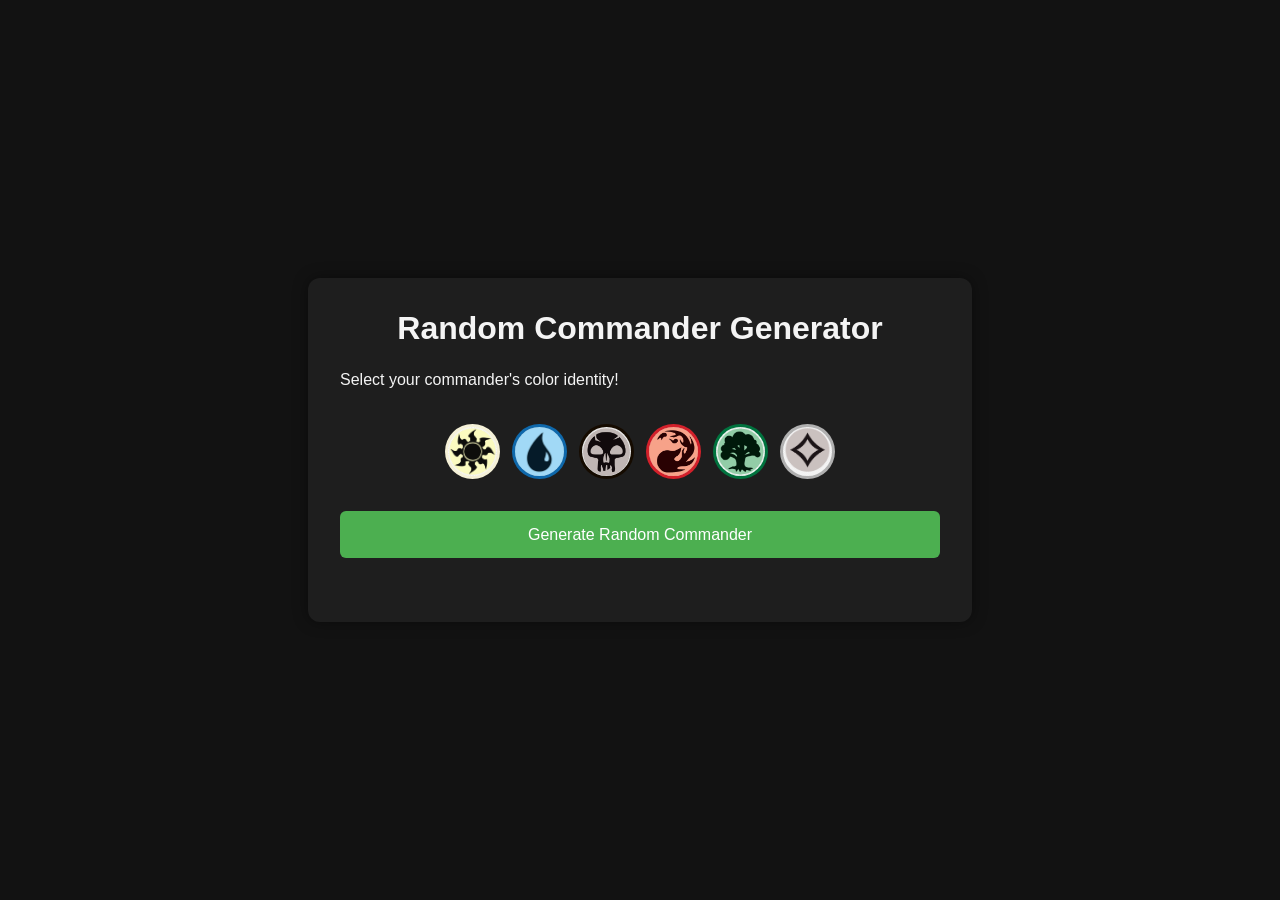
==== index.html @ 8d7a9170 "updating landing page file name to index" ====
<!DOCTYPE html>
<html lang="en">
<head>
  <meta charset="UTF-8" />
  <meta name="viewport" content="width=device-width, initial-scale=1.0" />
  <title>Random Commander Generator</title>
  <link rel="stylesheet" href="css/styles.css">
</head>
<body>
  <div class="container">
    <h1>Random Commander Generator</h1>

    <p>
      Select your commander's color identity!
    </p>

    <div class="color-selector">
      <button class="color-btn white" data-color="w">
        <img class="color-icon" src="colorIcons/white.jpg" alt="White icon">
      </button>
      <button class="color-btn blue" data-color="u">
        <img class="color-icon" src="colorIcons/Blue.jpg" alt="Blue icon">
      </button>
      <button class="color-btn black" data-color="b">
        <img class="color-icon" src="colorIcons/Black.jpg" alt="Black icon">
      </button>
      <button class="color-btn red" data-color="r">
        <img class="color-icon" src="colorIcons/Red.png" alt="Red icon">
      </button>
      <button class="color-btn green" data-color="g">
        <img class="color-icon" src="colorIcons/Green.jpg" alt="Green icon">
      </button>
      <button class="color-btn colorless" data-color="c">
        <img class="color-icon" src="colorIcons/Colorless.png" alt="Colorless icon">
      </button>
    </div>

    <button id="generateBtn">Generate Random Commander</button>

    <div id="error" class="error"></div>
    <div id="loading" class="loading"></div>

    <div id="result" class="result"></div>
  </div>

  <script src="js/script.js"></script>
</body>
</html>
---- css/styles.css ----
body {
      font-family: Arial, sans-serif;
      background: #121212;
      color: #f4f4f4;
      display: flex;
      justify-content: center;
      align-items: center;
      min-height: 100vh;
      margin: 0;
    }

    .container {
      background: #1e1e1e;
      padding: 2rem;
      border-radius: 12px;
      width: 90%;
      max-width: 600px;
      box-shadow: 0 0 15px rgba(0, 0, 0, 0.4);
    }

    h1 {
      margin-top: 0;
      text-align: center;
    }

    p {
      line-height: 1.5;
    }

    label {
      display: block;
      margin-top: 1rem;
      margin-bottom: 0.5rem;
    }

    input {
      width: 100%;
      padding: 0.75rem;
      border: none;
      border-radius: 6px;
      font-size: 1rem;
      box-sizing: border-box;
    }

    button {
      width: 100%;
      margin-top: 1rem;
      padding: 0.9rem;
      border: none;
      border-radius: 6px;
      background: #4caf50;
      color: white;
      font-size: 1rem;
      cursor: pointer;
      transition: background 0.2s ease;
    }

    button:hover {
      background: #45a049;
    }

    .error {
      color: #ff6b6b;
      margin-top: 1rem;
    }

    .result {
      margin-top: 2rem;
      text-align: center;
    }

    .result img {
      max-width: 100%;
      border-radius: 10px;
      margin-top: 1rem;
      box-shadow: 0 0 10px rgba(0, 0, 0, 0.5);
    }

    .loading {
      margin-top: 1rem;
      text-align: center;
      color: #cccccc;
    }

    .examples {
      margin-top: 0.5rem;
      color: #bbbbbb;
      font-size: 0.9rem;
    }

    .color-selector {
      display: flex;
      justify-content: center;
      gap: 0.75rem;
      flex-wrap: wrap;
      margin-top: 1rem;
      margin-bottom: 1rem;
    }

    .color-btn {
      width: 55px;
      height: 55px;
      border-radius: 50%;
      border: 3px solid transparent;
      font-weight: bold;
      font-size: 1rem;
      cursor: pointer;
      transition: transform 0.15s ease, border 0.15s ease, box-shadow 0.15s ease;
      position: relative;
      overflow: hidden;
      padding: 0;
      display: grid;
      place-items: center;
      color: white;
      text-shadow: 0 0 4px rgba(0, 0, 0, 0.75);
    }

    .color-btn:hover {
      transform: scale(1.08);
    }

    .color-btn img.color-icon {
      position: absolute;
      inset: 0;
      width: 100%;
      height: 100%;
      object-fit: cover;
      object-position: center;
      opacity: 0.95;
      transition: transform 0.2s ease, opacity 0.2s ease;
    }

    .color-btn:hover img.color-icon {
      transform: scale(1.05);
      opacity: 1;
    }

    .color-btn .color-label {
      position: relative;
      z-index: 1;
      display: block;
    }

    .color-btn.active {
      border: 3px solid #ffffff;
      box-shadow: 0 0 12px rgba(255,255,255,0.7);
    }

    .white {
      background: #f5f1d7;
      color: #000;
    }

    .blue {
      background: #0e68ab;
      color: white;
    }

    .black {
      background: #150b00;
      color: white;
    }

    .red {
      background: #d3202a;
      color: white;
    }

    .green {
      background: #00733e;
      color: white;
    }

    .colorless {
      background: #b0b0b0;
      color: black;
    }
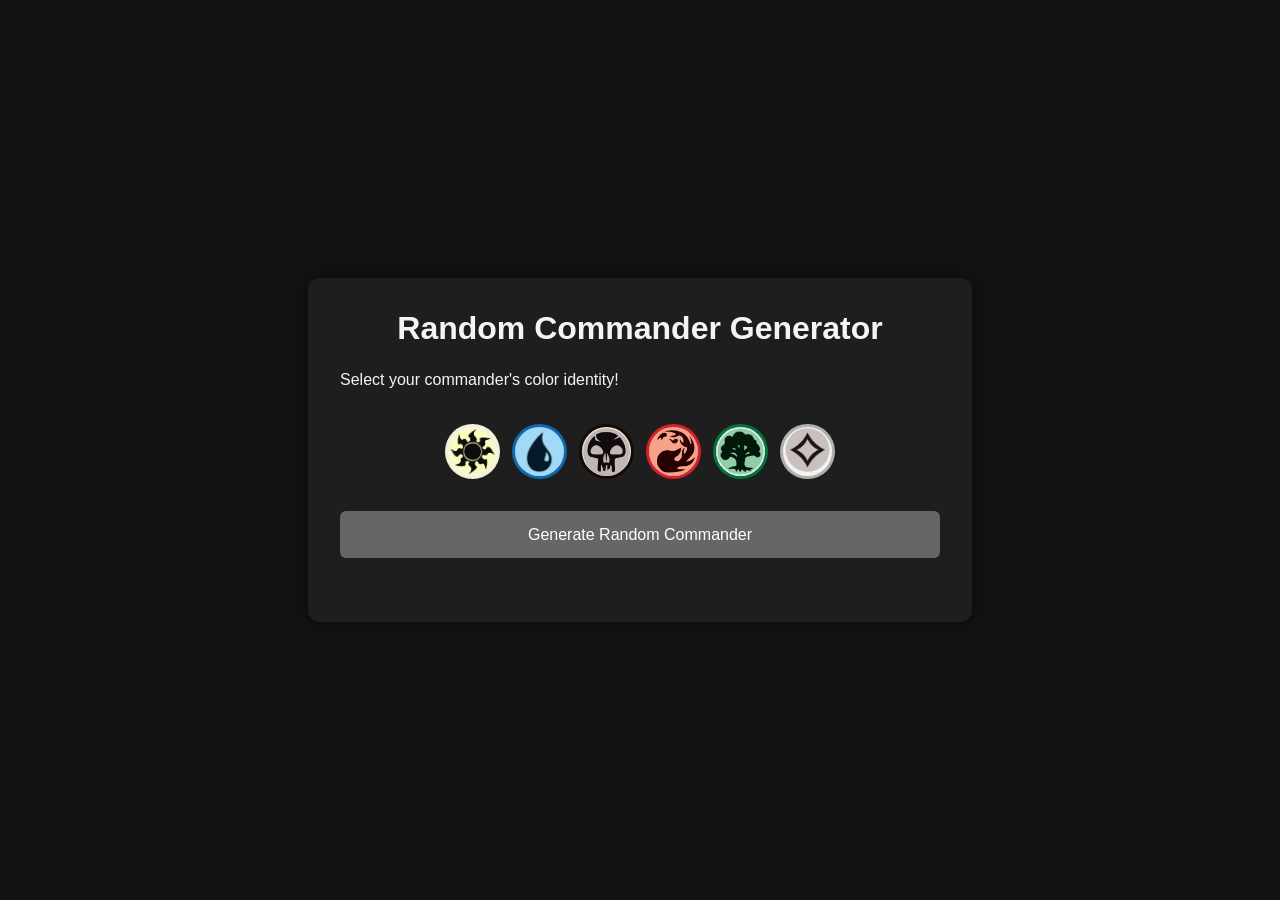
==== commit 270971e9: "Added more visibility to color selection. Updated the ui to let users set how many basic lands they " ====
--- a/index.html
+++ b/index.html
@@ -35,7 +35,7 @@
       </button>
     </div>
 
-    <button id="generateBtn">Generate Random Commander</button>
+    <button id="generateBtn" disabled>Generate Random Commander</button>
 
     <div id="error" class="error"></div>
     <div id="loading" class="loading"></div>
--- a/css/styles.css
+++ b/css/styles.css
@@ -57,6 +57,11 @@
 
     button:hover {
       background: #45a049;
+    }
+
+    button:disabled {
+      background: #666;
+      cursor: not-allowed;
     }
 
     .error {
@@ -128,6 +133,7 @@
       object-position: center;
       opacity: 0.95;
       transition: transform 0.2s ease, opacity 0.2s ease;
+      pointer-events: none;
     }
 
     .color-btn:hover img.color-icon {
@@ -142,8 +148,8 @@
     }
 
     .color-btn.active {
-      border: 3px solid #ffffff;
-      box-shadow: 0 0 12px rgba(255,255,255,0.7);
+      border: 5px solid #ff4be1;
+      box-shadow: 0 0 12px rgba(232, 65, 238, 0.7);
     }
 
     .white {
@@ -174,4 +180,133 @@
     .colorless {
       background: #b0b0b0;
       color: black;
+    }
+
+    .deck-controls {
+      margin-top: 2rem;
+      padding-top: 1rem;
+      border-top: 1px solid #444;
+    }
+
+    .deck-grid {
+      display: grid;
+      grid-template-columns: repeat(2, minmax(0, 1fr));
+      gap: 0.75rem;
+    }
+
+    .deck-controls label {
+      display: flex;
+      justify-content: space-between;
+      align-items: center;
+      margin: 0.25rem 0;
+    }
+
+    .deck-controls input {
+      width: 80px;
+      margin-left: 0.75rem;
+    }
+
+    .deck-controls button {
+      margin-top: 1rem;
+      width: auto;
+      padding: 0.5rem 1rem;
+    }
+
+    .deck-action-row {
+      display: flex;
+      justify-content: center;
+      gap: 0.75rem;
+      flex-wrap: wrap;
+      margin-top: 0.75rem;
+    }
+
+    .clear-deck-row {
+      display: flex;
+      justify-content: center;
+      margin-top: 1rem;
+    }
+
+    .secondary-btn {
+      background: #333;
+      color: white;
+      border: 1px solid #555;
+    }
+
+    .secondary-btn.danger {
+      background: #c0392b;
+      border-color: #992d22;
+    }
+
+    .secondary-btn.danger:hover {
+      background: #a13027;
+    }
+
+    .hidden {
+      display: none !important;
+    }
+
+    .deck-controls button:disabled {
+      background: #666;
+      cursor: not-allowed;
+    }
+
+    .deck-controls a,
+    #deckResult a,
+    #result a {
+      color: white;
+      text-decoration: underline;
+    }
+
+    .card-entry {
+      position: relative;
+    }
+
+    .card-tooltip {
+      display: none;
+      position: absolute;
+      top: 100%;
+      left: 0;
+      margin-top: 0.35rem;
+      padding: 0.25rem;
+      background: #111;
+      border: 1px solid #444;
+      border-radius: 8px;
+      width: 220px;
+      z-index: 10;
+      pointer-events: none;
+    }
+
+    .card-entry:hover .card-tooltip {
+      display: block;
+    }
+
+    .card-tooltip img {
+      width: 100%;
+      height: auto;
+      display: block;
+      border-radius: 6px;
+    }
+
+    #cardCount {
+      font-weight: bold;
+      margin-bottom: 1rem;
+      text-align: center;
+    }
+
+    #deckResult {
+      margin-top: 1rem;
+      text-align: left;
+    }
+
+    #deckResult h4 {
+      margin-bottom: 0.5rem;
+    }
+
+    #deckResult ul {
+      list-style-type: none;
+      padding-left: 0;
+    }
+
+    #deckResult li {
+      margin: 0.25rem 0;
     }
